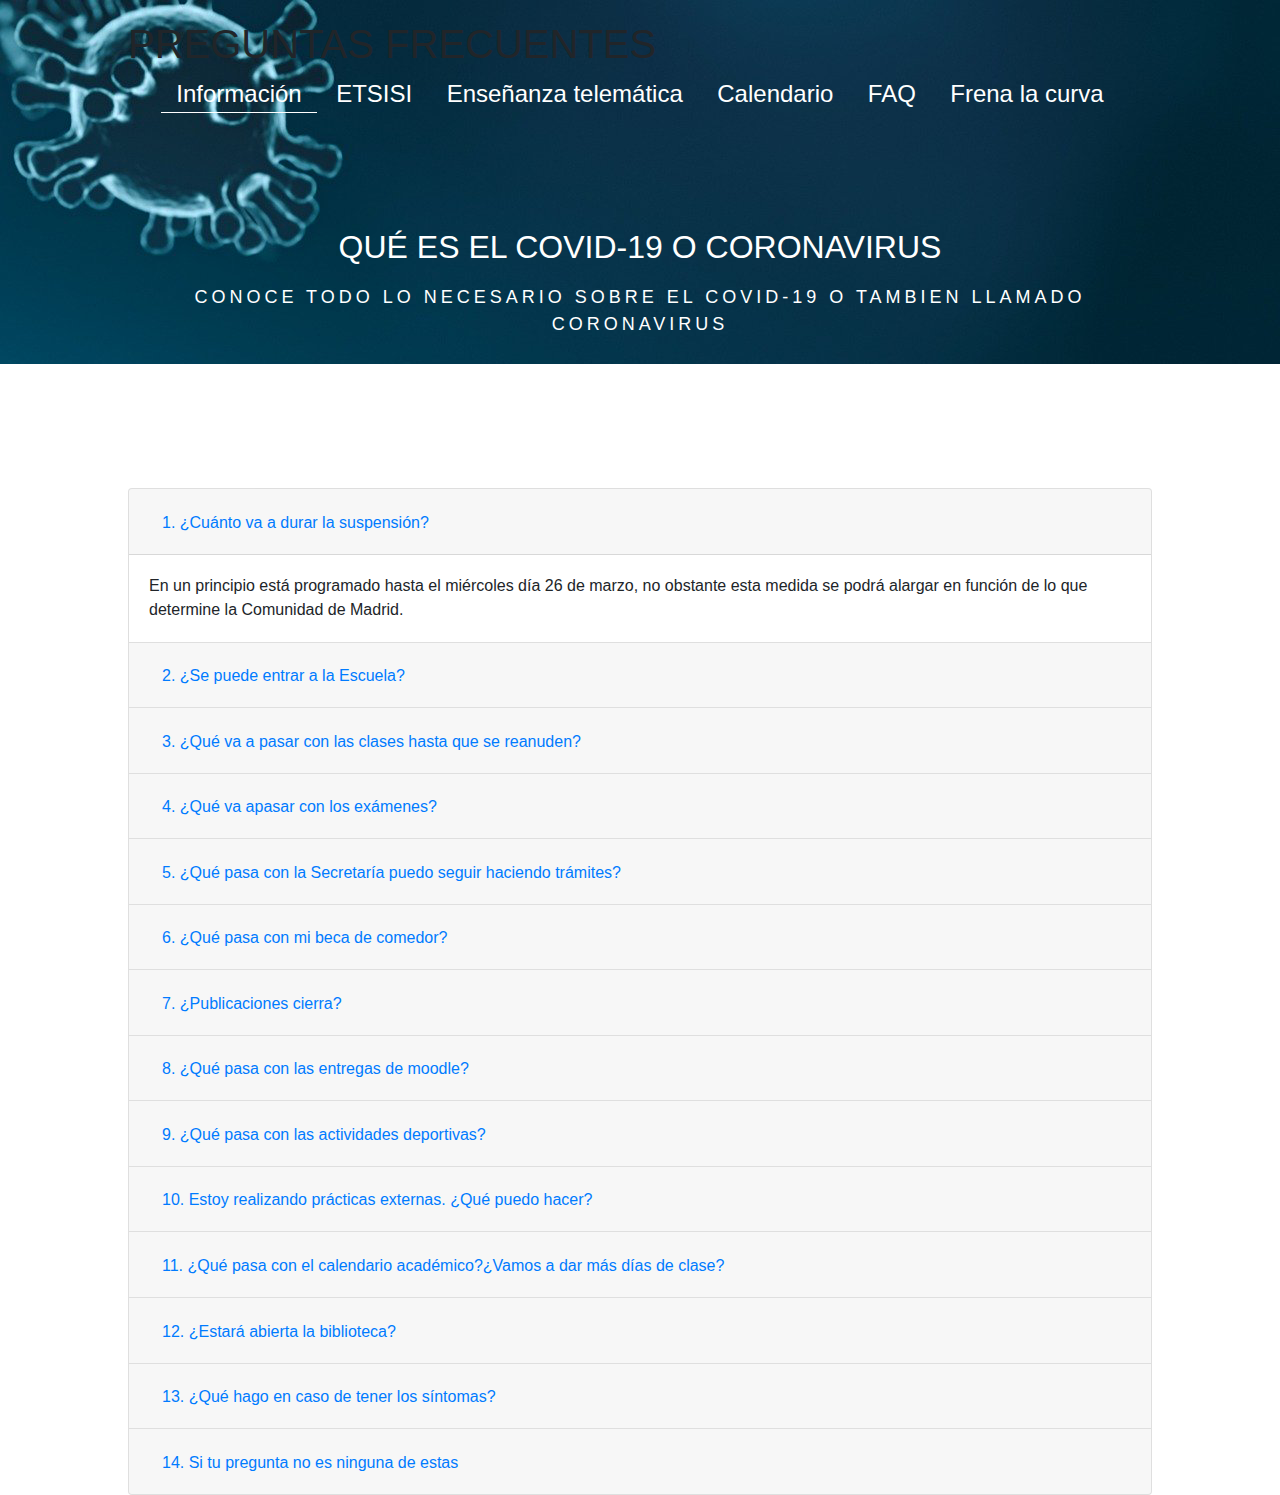
==== faq.html @ 9233c32c "CambiosColapsables" ====
<!DOCTYPE html>
<html>
    <head>
        <Title>COVID-19</Title>
        <link rel="stylesheet" href="https://stackpath.bootstrapcdn.com/bootstrap/4.4.1/css/bootstrap.min.css" integrity="sha384-Vkoo8x4CGsO3+Hhxv8T/Q5PaXtkKtu6ug5TOeNV6gBiFeWPGFN9MuhOf23Q9Ifjh" crossorigin="anonymous">
        <link rel="stylesheet" type="text/css" href="css/styles.css"/>
        <meta name="viewport" content="width=device-width, initial-scale = 1.0">
        <meta name="viewport" content="width=device-width, initial-scale=1, shrink-to-fit=no">
    </head>
    
    <body>
        <div id="contenedor">
            
         <div id="cabecera">
             <h1>PREGUNTAS FRECUENTES</h1> 
                <div id="menu">
                    <ul>
                        <li><a href="faq.html" id="activo">Información</a></li>
                        <li><a href="#">ETSISI</a></li>
                        <li><a href="#">Enseñanza telemática</a></li>
                        <li><a href="#">Calendario</a></li>
                        <li><a href="#">FAQ</a></li>
                        <li><a href="#">Frena la curva</a></li>
                    </ul>
                </div>
                <div id="mensaje">
                    <h2 id="que_es">Qué es el COVID-19 o coronavirus</h2>
                    <p>Conoce todo lo necesario sobre el COVID-19 o tambien llamado coronavirus</p>
                </div>
            </div>
            
            <div id = "cuerpo">
                
                <div class="accordion" id="accordionExample">
                  <div class="card">
                    <div class="card-header" id="headingOne">
                      <h2 class="mb-0">
                        <button class="btn btn-link" type="button" data-toggle="collapse" data-target="#collapseOne" aria-expanded="true" aria-controls="collapseOne">
                          1. ¿Cuánto va a durar la suspensión?
                        </button>
                      </h2>
                    </div>

                    <div id="collapseOne" class="collapse show" aria-labelledby="headingOne" data-parent="#accordionExample">
                      <div class="card-body">
                       En un principio está programado hasta el miércoles día 26 de marzo, no obstante esta medida se podrá alargar en función de lo que determine la Comunidad de Madrid.
                      </div>
                    </div>
                  </div>
                    
                  <div class="card">
                    <div class="card-header" id="headingTwo">
                      <h2 class="mb-0">
                        <button class="btn btn-link collapsed" type="button" data-toggle="collapse" data-target="#collapseTwo" aria-expanded="false" aria-controls="collapseTwo">
                          2. ¿Se puede entrar a la Escuela?
                        </button>
                      </h2>
                    </div>
                    <div id="collapseTwo" class="collapse" aria-labelledby="headingTwo" data-parent="#accordionExample">
                      <div class="card-body">
                        La Escuela está abierta, se pueden realizar trámites en Secretaría y en Publicaciones. Sin embargo, las asociaciones, la Delegación, la Biblioteca, las instalaciones deportivas y todas las aulas del CIC permanecerán cerradas.
                      </div>
                    </div>
                  </div>
                    
                  <div class="card">
                    <div class="card-header" id="headingThree">
                      <h2 class="mb-0">
                        <button class="btn btn-link collapsed" type="button" data-toggle="collapse" data-target="#collapseThree" aria-expanded="false" aria-controls="collapseThree">
                          3. ¿Qué va a pasar con las clases hasta que se reanuden?
                        </button>
                      </h2>
                    </div>
                    <div id="collapseThree" class="collapse" aria-labelledby="headingThree" data-parent="#accordionExample">
                      <div class="card-body">
                       Se dará docencia telemática, los profesores de todas las asignaturas están viendo el método más apropiado para continuar con el temario, en caso de que surja cualquier problema, contactad con la Delegación
                      </div>
                    </div>
                  </div>
               
                
                 <div class="card">
                    <div class="card-header" id="headingFour">
                      <h2 class="mb-0">
                        <button class="btn btn-link collapsed" type="button" data-toggle="collapse" data-target="#collapseFour" aria-expanded="false" aria-controls="collapseFour">
                          4. ¿Qué va  apasar con los exámenes?
                        </button>
                      </h2>
                    </div>
                    <div id="collapseFour" class="collapse" aria-labelledby="headingFour" data-parent="#accordionExample">
                      <div class="card-body">
                       La mayoría de profesores está poniendo los exámenes programados para estas fechas justo a la vuelta asique no relajarse.
                      </div>
                    </div>
                  </div>
                
                
                <div class="card">
                        <div class="card-header" id="headingFive">
                          <h2 class="mb-0">
                            <button class="btn btn-link collapsed" type="button" data-toggle="collapse" data-target="#collapseFive" aria-expanded="false" aria-controls="collapseFive">
                              5. ¿Qué pasa con la Secretaría puedo seguir haciendo trámites?
                            </button>
                          </h2>
                        </div>
                        <div id="collapseFive" class="collapse" aria-labelledby="headingFive" data-parent="#accordionExample">
                          <div class="card-body">
                              Secretaría sigue abierta y funcionando durante todas las mañanas así que si necesitas hacer algún trámite puedes pasarte y preguntar/realizar lo que necesites sin ningún problema.
                          </div>
                        </div>
                      </div>
                   
                <div class="card">
                        <div class="card-header" id="headingSix">
                          <h2 class="mb-0">
                            <button class="btn btn-link collapsed" type="button" data-toggle="collapse" data-target="#collapseSix" aria-expanded="false" aria-controls="collapseSix">
                              6. ¿Qué pasa con mi beca de comedor?
                            </button>
                          </h2>
                        </div>
                        <div id="collapseSix" class="collapse" aria-labelledby="headingSix" data-parent="#accordionExample">
                          <div class="card-body">
                             No te preocupes, estos días no cuentan para la beca de comedor ya que no se está realizando seguimiento debido a que la cafetería se encuentra cerrada
                          </div>
                        </div>
                      </div>
        
                     <div class="card">
                        <div class="card-header" id="headingSeven">
                          <h2 class="mb-0">
                            <button class="btn btn-link collapsed" type="button" data-toggle="collapse" data-target="#collapseSeven" aria-expanded="false" aria-controls="collapseSeven">
                              7. ¿Publicaciones cierra?
                            </button>
                          </h2>
                        </div>
                        <div id="collapseSeven" class="collapse" aria-labelledby="headingSeven" data-parent="#accordionExample">
                          <div class="card-body">
                              El servicio de Publicaciones estará disponible de 11:00 - 13:00 todos los días.
                          </div>
                        </div>
                      </div>
        
                    <div class="card">
                        <div class="card-header" id="headingEight">
                          <h2 class="mb-0">
                            <button class="btn btn-link collapsed" type="button" data-toggle="collapse" data-target="#collapseEight" aria-expanded="false" aria-controls="collapseEight">
                              8. ¿Qué pasa con las entregas de moodle?
                            </button>
                          </h2>
                        </div>
                        <div id="collapseEight" class="collapse" aria-labelledby="headingEight" data-parent="#accordionExample">
                          <div class="card-body">
                             En un principio las entregas de moodle seguirán igual que siempre salvo que se os envíe un correo de la asignatura diciendo lo contrario asique tener cuidado que no se os pase la fecha de entrega
                          </div>
                        </div>
                      </div>
        
                    
        
                    <div class="card">
                        <div class="card-header" id="headingNine">
                          <h2 class="mb-0">
                            <button class="btn btn-link collapsed" type="button" data-toggle="collapse" data-target="#collapseNine" aria-expanded="false" aria-controls="collapseNine">
                              9. ¿Qué pasa con las actividades deportivas?
                            </button>
                          </h2>
                        </div>
                        <div id="collapseNine" class="collapse" aria-labelledby="headingNine" data-parent="#accordionExample">
                          <div class="card-body">
                             Quedan canceladas cualquier tipo de actividad deportiva tanto en el campus como a nivel territorial, nacional o internacional.
                          </div>
                        </div>
                      </div>
        
                    <div class="card">
                        <div class="card-header" id="headingTen">
                          <h2 class="mb-0">
                            <button class="btn btn-link collapsed" type="button" data-toggle="collapse" data-target="#collapseTen" aria-expanded="false" aria-controls="collapseTen">
                              10. Estoy realizando prácticas externas. ¿Qué puedo hacer?
                            </button>
                          </h2>
                        </div>
                        <div id="collapseTen" class="collapse" aria-labelledby="headingTen" data-parent="#accordionExample">
                          <div class="card-body">
                             La única forma de poder seguir realizando prácticas externas es de manera telemática. La empresa deberá verificar ese trabajo realizado, para la obtención de los créditos correspondientes.
                          </div>
                        </div>
                      </div>
        
                    <div class="card">
                        <div class="card-header" id="headingEleventh">
                          <h2 class="mb-0">
                            <button class="btn btn-link collapsed" type="button" data-toggle="collapse" data-target="#collapseEleventh" aria-expanded="false" aria-controls="collapseEleventh">
                              11. ¿Qué pasa con el calendario académico?¿Vamos a dar más días de clase?
                            </button>
                          </h2>
                        </div>
                        <div id="collapseEleventh" class="collapse" aria-labelledby="headingEleventh" data-parent="#accordionExample">
                          <div class="card-body">
                             En un principio se mantiene igual ya que se están buscando alternativas para dar las clases, si no funciona la docencia telemática, se procederá a ampliar hasta 15 días.
                          </div>
                        </div>
                      </div>
        
                    <div class="card">
                        <div class="card-header" id="headingTwelve">
                          <h2 class="mb-0">
                            <button class="btn btn-link collapsed" type="button" data-toggle="collapse" data-target="#collapseTwelve" aria-expanded="false" aria-controls="collapseTwelve">
                              12. ¿Estará abierta la biblioteca?
                            </button>
                          </h2>
                        </div>
                        <div id="collapseTwelve" class="collapse" aria-labelledby="headingTwelve" data-parent="#accordionExample">
                          <div class="card-body">
                             No, la biblioteca se encuentra totalmente cerrada hasta nuevo piso.
                          </div>
                        </div>
                      </div>
        
                    <div class="card">
                        <div class="card-header" id="headingThirtheen">
                          <h2 class="mb-0">
                            <button class="btn btn-link collapsed" type="button" data-toggle="collapse" data-target="#collapseThirtheen" aria-expanded="false" aria-controls="collapseThirtheen">
                              13. ¿Qué hago en caso de tener los síntomas?
                            </button>
                          </h2>
                        </div>
                        <div id="collapseThirtheen" class="collapse" aria-labelledby="headingThirtheen" data-parent="#accordionExample">
                          <div class="card-body">
                            Lo primero es no alarmarse, la Comunidad de Madrid ha dejado un número de teléfono para atención de cualquier ciudadano, el teléfono es: 900 102 112
                          </div>
                        </div>
                      </div>
                    
                    <div class="card">
                        <div class="card-header" id="headingFourtheen">
                          <h2 class="mb-0">
                            <button class="btn btn-link collapsed" type="button" data-toggle="collapse" data-target="#collapseFourtheen" aria-expanded="false" aria-controls="collapseFourtheen">
                              14. Si tu pregunta no es ninguna de estas
                            </button>
                          </h2>
                        </div>
                        <div id="collapseFourtheen" class="collapse" aria-labelledby="headingFourtheen" data-parent="#accordionExample">
                          <div class="card-body">
                            Si tu pregunta no está resuelta, contacta directamente con nosotros enviándonos un correo a dalum.etsisi@gmail.com y te responderemos con la mayor brevedad posible.
                          </div>
                        </div>
                      </div>
                    </div>
                </div>
        </div>
          
            
        <script src="https://code.jquery.com/jquery-3.4.1.slim.min.js" integrity="sha384-J6qa4849blE2+poT4WnyKhv5vZF5SrPo0iEjwBvKU7imGFAV0wwj1yYfoRSJoZ+n" crossorigin="anonymous"></script>
        <script src="https://cdn.jsdelivr.net/npm/popper.js@1.16.0/dist/umd/popper.min.js" integrity="sha384-Q6E9RHvbIyZFJoft+2mJbHaEWldlvI9IOYy5n3zV9zzTtmI3UksdQRVvoxMfooAo" crossorigin="anonymous"></script>
        <script src="https://stackpath.bootstrapcdn.com/bootstrap/4.4.1/js/bootstrap.min.js" integrity="sha384-wfSDF2E50Y2D1uUdj0O3uMBJnjuUD4Ih7YwaYd1iqfktj0Uod8GCExl3Og8ifwB6" crossorigin="anonymous"></script>
            
    </body>
</html>
---- css/styles.css ----
* { margin: 0; padding: 0; box-sizing: border-box;}
body { background: url(../img/fondo_cabecera.jpg.png) no-repeat top center; font-family: arial, helvetica, sans-serif; }
#contenedor { width: 80%; margin: 0 auto;}
#cabecera { position: relative; padding-top: 20px; }
#logo img { padding: 1% 1%; width: 10%;}
#menu { width: 100%; text-align: center;}
#menu ul { list-style-type: none; }
#menu ul li { display: inline-block; }
#menu ul li a { color: white; text-decoration: none; padding: 5px 15px; font-size: 24px; }
#menu ul li a:hover, #menu ul li a#activo:hover { border-bottom: 2px solid #FFF }
#menu ul li a#activo { border-bottom: 1px solid #FFF}
#mensaje { clear: both; height: 360px; position: relative; text-align:center; color: #FFF; }
#mensaje { position: relative; font-size: 32px; text-transform: uppercase; font-weight: normal; top: 100px;}
#mensaje p { position: relative; font-size: 18px; letter-spacing: 4px; top: 10px; }
#principal, #footer { padding: 10px 0; }
#principal img { width: 50%; margin-left: 20px; align-content: center }
#principal h1 {color: #F60; background: url(../img/nube-naranja.png) no-repeat left center; padding-left: 30px; margin-bottom: 15px; }
#principal p { font-size: 12px; color: #555; letter-spacing: 1px; line-height: 2.2; }
#principal hr {border: none; border-top: 2px solid #CCC; margin-top: 50px; margin-bottom: 16px; }
#principal iframe {width: 100%; height: 250px; }
#footer {background: #CCC; text-align: center; position: relative;}
#footer p { color: #555; font-size: 12px;}
#footer img {position: absolute; right: 5px; top 50%; margin-top: -8px}
#redes { position: absolute; right: 0; top: 410px; width: 36px;}
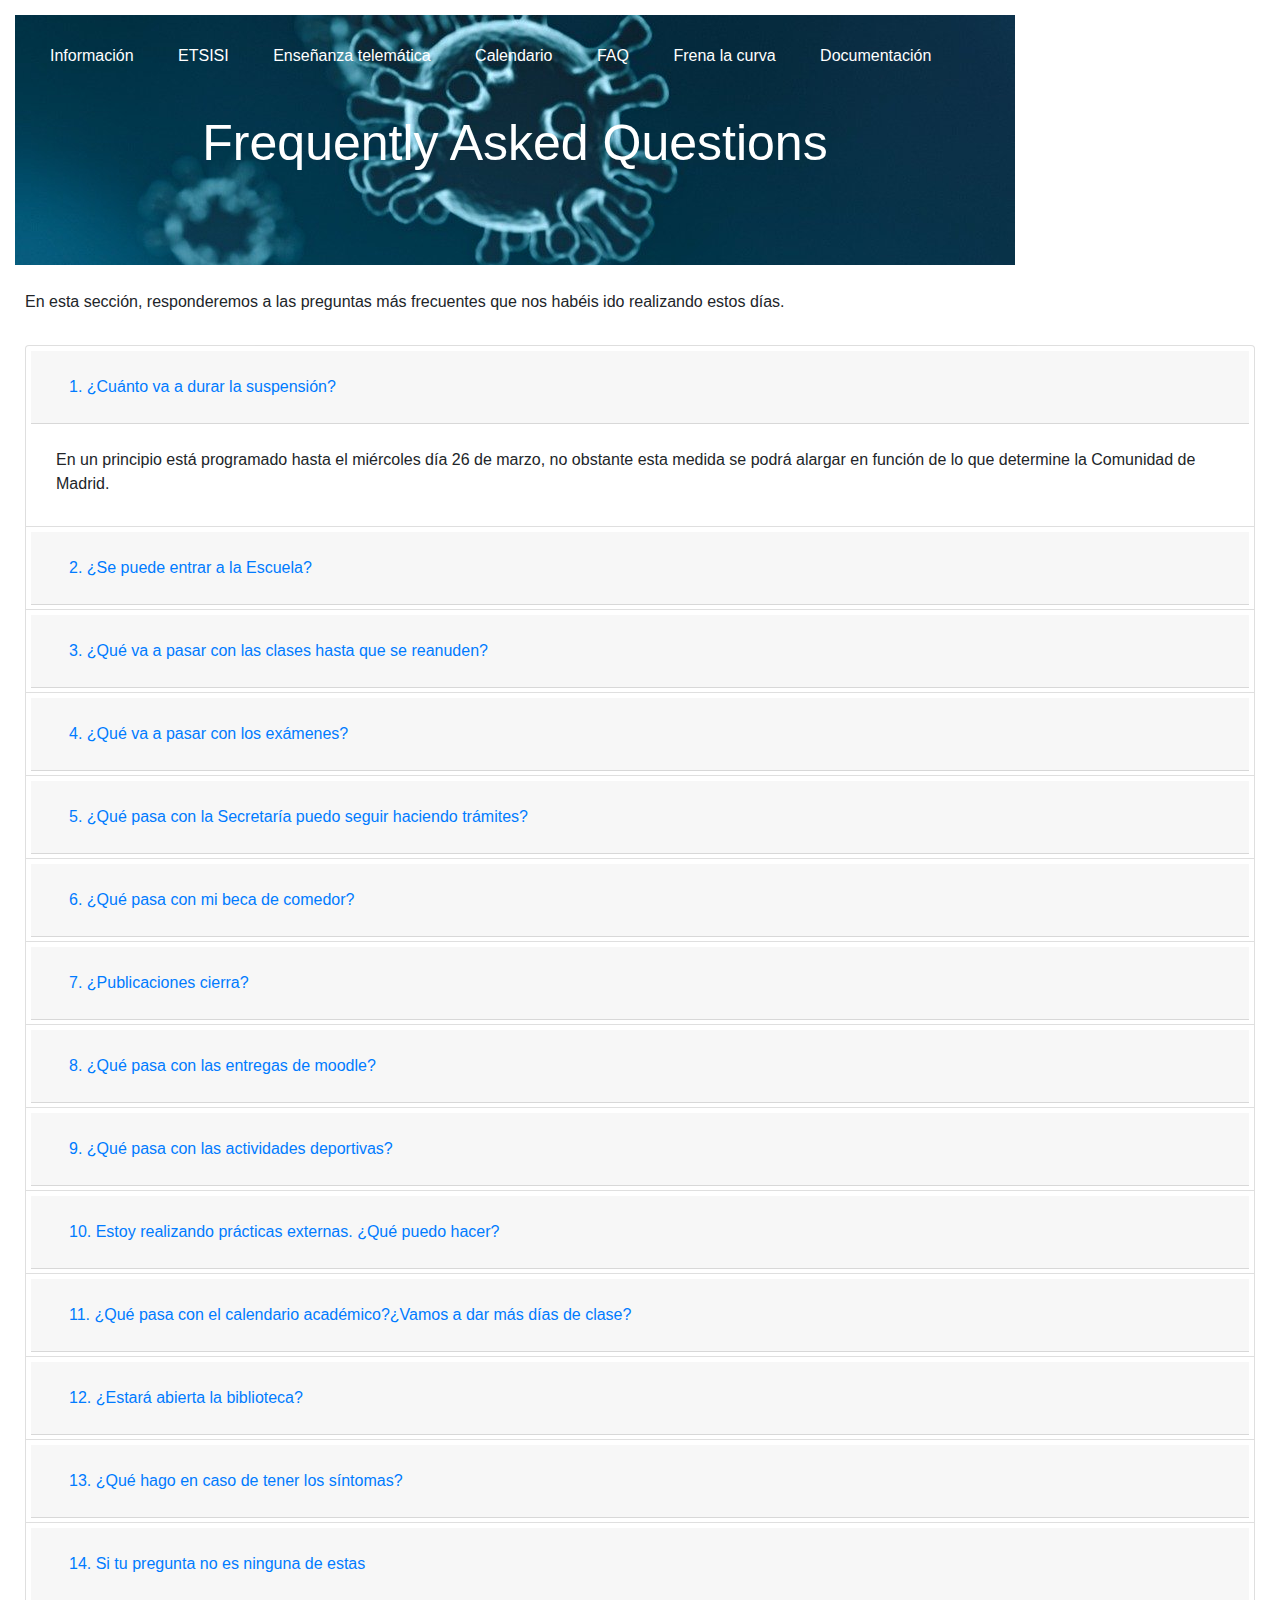
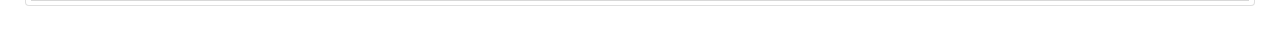
==== commit 9e917ca4: "FAQs-v1" ====
--- a/faq.html
+++ b/faq.html
@@ -12,23 +12,22 @@
         <div id="contenedor">
             
          <div id="cabecera">
-             <h1>PREGUNTAS FRECUENTES</h1> 
                 <div id="menu">
                     <ul>
-                        <li><a href="faq.html" id="activo">Información</a></li>
-                        <li><a href="#">ETSISI</a></li>
-                        <li><a href="#">Enseñanza telemática</a></li>
-                        <li><a href="#">Calendario</a></li>
-                        <li><a href="#">FAQ</a></li>
-                        <li><a href="#">Frena la curva</a></li>
+                        <a href="faq.html" id="activo">Información</a>
+                        <a href="#">ETSISI</a>
+                        <a href="#">Enseñanza telemática</a>
+                        <a href="#">Calendario</a>
+                        <a href="#">FAQ</a>
+                        <a href="#">Frena la curva</a>
+                        <a href="#">Documentación</a>
                     </ul>
                 </div>
-                <div id="mensaje">
-                    <h2 id="que_es">Qué es el COVID-19 o coronavirus</h2>
-                    <p>Conoce todo lo necesario sobre el COVID-19 o tambien llamado coronavirus</p>
+             <h1>Frequently Asked Questions</h1> 
+            </div>
+              <div id="mensaje">
+                    <p>En esta sección, responderemos a las preguntas más frecuentes que nos habéis ido realizando estos días.</p>
                 </div>
-            </div>
-            
             <div id = "cuerpo">
                 
                 <div class="accordion" id="accordionExample">
@@ -73,7 +72,7 @@
                     </div>
                     <div id="collapseThree" class="collapse" aria-labelledby="headingThree" data-parent="#accordionExample">
                       <div class="card-body">
-                       Se dará docencia telemática, los profesores de todas las asignaturas están viendo el método más apropiado para continuar con el temario, en caso de que surja cualquier problema, contactad con la Delegación
+                       Se dará docencia telemática, los profesores de todas las asignaturas están viendo el método más apropiado para continuar con el temario, en caso de que surja cualquier problema, contactad con la Delegación.
                       </div>
                     </div>
                   </div>
@@ -83,13 +82,13 @@
                     <div class="card-header" id="headingFour">
                       <h2 class="mb-0">
                         <button class="btn btn-link collapsed" type="button" data-toggle="collapse" data-target="#collapseFour" aria-expanded="false" aria-controls="collapseFour">
-                          4. ¿Qué va  apasar con los exámenes?
+                          4. ¿Qué va a pasar con los exámenes?
                         </button>
                       </h2>
                     </div>
                     <div id="collapseFour" class="collapse" aria-labelledby="headingFour" data-parent="#accordionExample">
                       <div class="card-body">
-                       La mayoría de profesores está poniendo los exámenes programados para estas fechas justo a la vuelta asique no relajarse.
+                          Durante este periodo, no se realizarán exámenes presenciales. En principio se están moviendo los exámenes para cuando finalicen las medidas, sin embargo si se alarga el proceso, se estudiarán otras opciones.
                       </div>
                     </div>
                   </div>
@@ -150,7 +149,7 @@
                         </div>
                         <div id="collapseEight" class="collapse" aria-labelledby="headingEight" data-parent="#accordionExample">
                           <div class="card-body">
-                             En un principio las entregas de moodle seguirán igual que siempre salvo que se os envíe un correo de la asignatura diciendo lo contrario asique tener cuidado que no se os pase la fecha de entrega
+                                    Las entregas de moodle seguirán siendo parte de las actividades evaluables de la asignatura, no se han producido cambios con ellas.
                           </div>
                         </div>
                       </div>
@@ -167,7 +166,7 @@
                         </div>
                         <div id="collapseNine" class="collapse" aria-labelledby="headingNine" data-parent="#accordionExample">
                           <div class="card-body">
-                             Quedan canceladas cualquier tipo de actividad deportiva tanto en el campus como a nivel territorial, nacional o internacional.
+                             Cualquier tipo de actividad deportiva tanto en el campus como a nivel territorial, nacional o internacional han sido suspendidas.
                           </div>
                         </div>
                       </div>
@@ -182,7 +181,7 @@
                         </div>
                         <div id="collapseTen" class="collapse" aria-labelledby="headingTen" data-parent="#accordionExample">
                           <div class="card-body">
-                             La única forma de poder seguir realizando prácticas externas es de manera telemática. La empresa deberá verificar ese trabajo realizado, para la obtención de los créditos correspondientes.
+                             La única forma de poder seguir realizando prácticas externas es de manera telemática. La empresa deberá garantizar la integridad del estudiante y la correcta realización de las prácticas. 
                           </div>
                         </div>
                       </div>
@@ -197,7 +196,7 @@
                         </div>
                         <div id="collapseEleventh" class="collapse" aria-labelledby="headingEleventh" data-parent="#accordionExample">
                           <div class="card-body">
-                             En un principio se mantiene igual ya que se están buscando alternativas para dar las clases, si no funciona la docencia telemática, se procederá a ampliar hasta 15 días.
+                             En un principio se mantiene igual, si no funciona la docencia telemática, se procederá a ampliar hasta 15 días.
                           </div>
                         </div>
                       </div>
--- a/css/styles.css
+++ b/css/styles.css
@@ -1,24 +1,48 @@
-* { margin: 0; padding: 0; box-sizing: border-box;}
-body { background: url(../img/fondo_cabecera.jpg.png) no-repeat top center; font-family: arial, helvetica, sans-serif; }
-#contenedor { width: 80%; margin: 0 auto;}
-#cabecera { position: relative; padding-top: 20px; }
-#logo img { padding: 1% 1%; width: 10%;}
-#menu { width: 100%; text-align: center;}
-#menu ul { list-style-type: none; }
-#menu ul li { display: inline-block; }
-#menu ul li a { color: white; text-decoration: none; padding: 5px 15px; font-size: 24px; }
-#menu ul li a:hover, #menu ul li a#activo:hover { border-bottom: 2px solid #FFF }
-#menu ul li a#activo { border-bottom: 1px solid #FFF}
-#mensaje { clear: both; height: 360px; position: relative; text-align:center; color: #FFF; }
-#mensaje { position: relative; font-size: 32px; text-transform: uppercase; font-weight: normal; top: 100px;}
-#mensaje p { position: relative; font-size: 18px; letter-spacing: 4px; top: 10px; }
-#principal, #footer { padding: 10px 0; }
-#principal img { width: 50%; margin-left: 20px; align-content: center }
-#principal h1 {color: #F60; background: url(../img/nube-naranja.png) no-repeat left center; padding-left: 30px; margin-bottom: 15px; }
-#principal p { font-size: 12px; color: #555; letter-spacing: 1px; line-height: 2.2; }
-#principal hr {border: none; border-top: 2px solid #CCC; margin-top: 50px; margin-bottom: 16px; }
-#principal iframe {width: 100%; height: 250px; }
-#footer {background: #CCC; text-align: center; position: relative;}
-#footer p { color: #555; font-size: 12px;}
-#footer img {position: absolute; right: 5px; top 50%; margin-top: -8px}
-#redes { position: absolute; right: 0; top: 410px; width: 36px;}+*{
+    padding: 5px;
+}
+
+a:link, a:visited, a:hover, a:active {
+;
+  color: white;
+  padding: 14px 20px;
+  text-align: left;
+  display: inline-block;
+}
+
+#cabecera {
+   
+    color: white;
+    
+    background: url(../img/virus-4835301_1920.jpg);
+    height: 250px;
+    width: 1000px;
+    font-size: px;
+}
+
+#mensaje{
+    padding-top: 20px;
+    padding-bottom: 0px;
+}
+
+h1 {
+    font-size: 50px;
+    text-align: center;
+   
+
+}
+
+h2 {
+    font-size: 18px;
+}
+
+p {
+    font-size: 16px;  
+}
+body {
+   
+    font-family: Arial, Helvetica, sans-serif;
+}
+
+
+
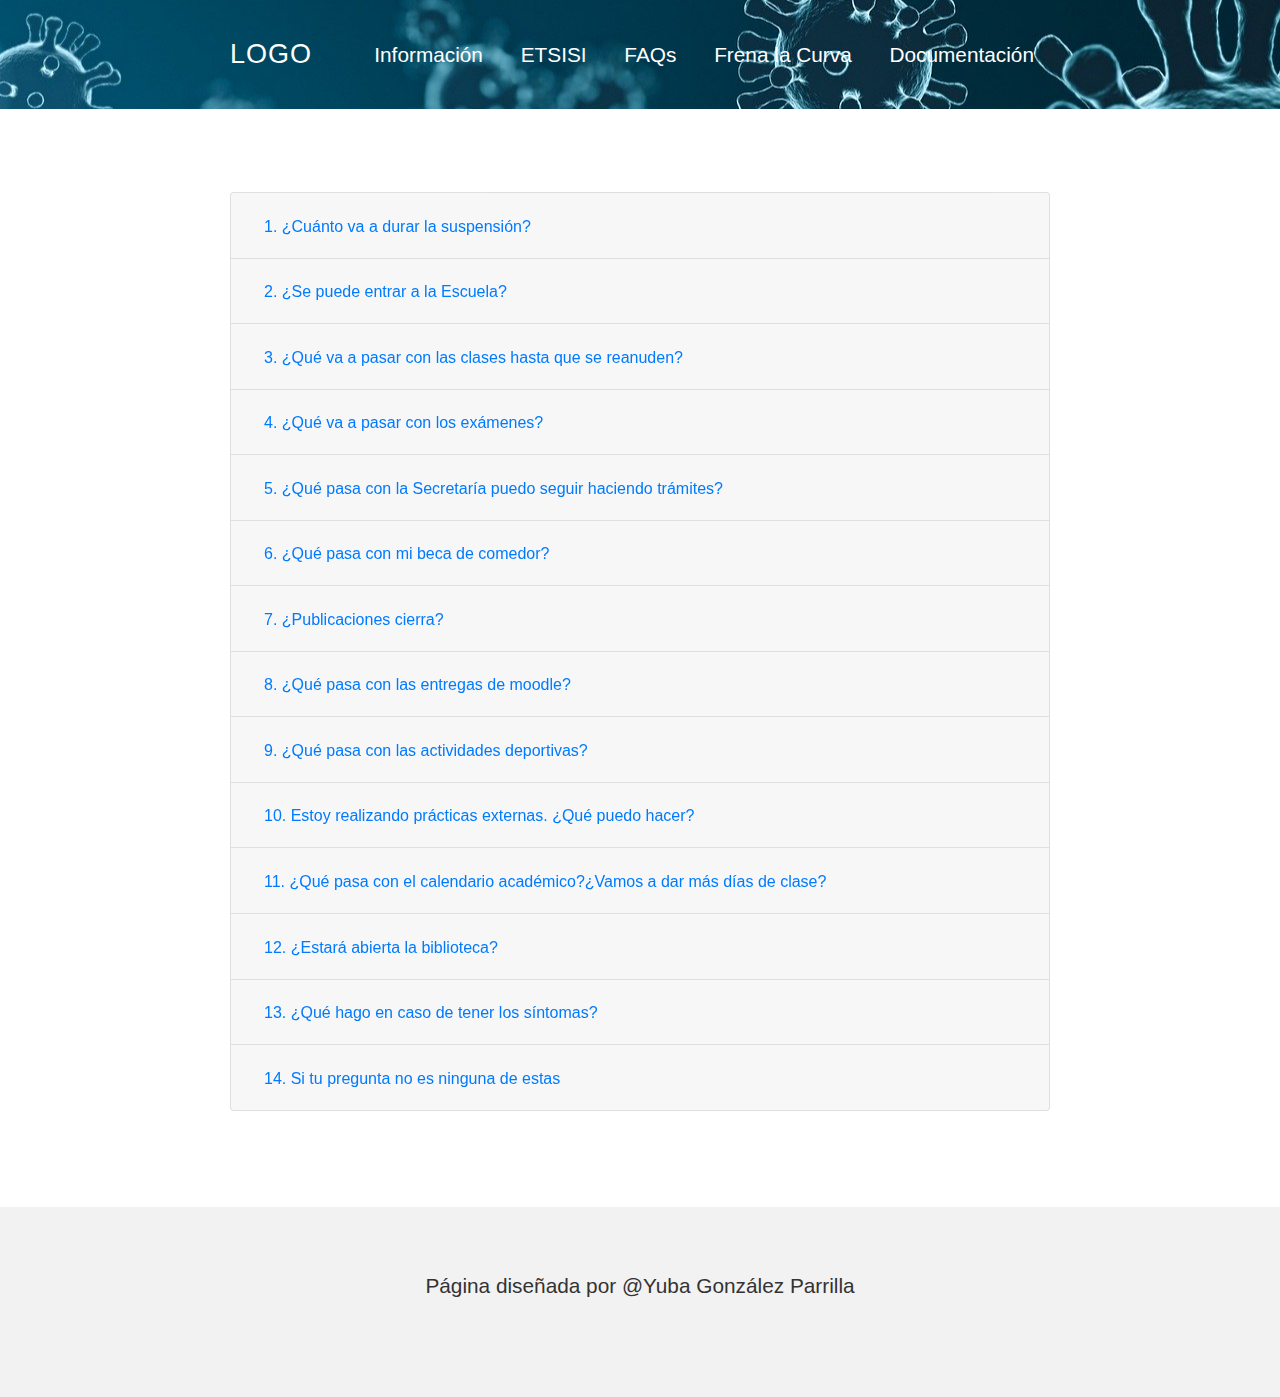
==== commit 7860e146: "PaginaResponsive" ====
--- a/faq.html
+++ b/faq.html
@@ -1,36 +1,33 @@
 <!DOCTYPE html>
-<html>
+<html lang="es">
     <head>
         <Title>COVID-19</Title>
+        <meta charset="UTF-8">
+        <meta name="viewport" content="width=device-width, initial-scale = 1">
         <link rel="stylesheet" href="https://stackpath.bootstrapcdn.com/bootstrap/4.4.1/css/bootstrap.min.css" integrity="sha384-Vkoo8x4CGsO3+Hhxv8T/Q5PaXtkKtu6ug5TOeNV6gBiFeWPGFN9MuhOf23Q9Ifjh" crossorigin="anonymous">
-        <link rel="stylesheet" type="text/css" href="css/styles.css"/>
-        <meta name="viewport" content="width=device-width, initial-scale = 1.0">
-        <meta name="viewport" content="width=device-width, initial-scale=1, shrink-to-fit=no">
+        <link rel="stylesheet" type="text/css" href="css/styles2.css"/>
+        
     </head>
     
     <body>
-        <div id="contenedor">
-            
-         <div id="cabecera">
-                <div id="menu">
+        <header class="header">
+            <div class="container logo-nav-container">
+                <a class="logo" href="#">LOGO</a>  
+                <nav class="navigation">
                     <ul>
-                        <a href="faq.html" id="activo">Información</a>
-                        <a href="#">ETSISI</a>
-                        <a href="#">Enseñanza telemática</a>
-                        <a href="#">Calendario</a>
-                        <a href="#">FAQ</a>
-                        <a href="#">Frena la curva</a>
-                        <a href="#">Documentación</a>
-                    </ul>
-                </div>
-             <h1>Frequently Asked Questions</h1> 
+                        <li><a href="faq.html">Información</a></li>
+                        <li><a href="#">ETSISI</a></li>
+                        <li><a href="#">FAQs</a></li>
+                        <li><a href="#">Frena la Curva</a></li>
+                        <li><a href="#">Documentación</a></li>
+                    </ul>  
+                </nav>
             </div>
-              <div id="mensaje">
-                    <p>En esta sección, responderemos a las preguntas más frecuentes que nos habéis ido realizando estos días.</p>
-                </div>
-            <div id = "cuerpo">
-                
-                <div class="accordion" id="accordionExample">
+        </header>
+        
+        <main class = "main">
+            <div class="container">
+                 <div class="accordion" id="accordionExample">
                   <div class="card">
                     <div class="card-header" id="headingOne">
                       <h2 class="mb-0">
@@ -40,7 +37,7 @@
                       </h2>
                     </div>
 
-                    <div id="collapseOne" class="collapse show" aria-labelledby="headingOne" data-parent="#accordionExample">
+                    <div id="collapseOne" class="collapse" aria-labelledby="headingOne" data-parent="#accordionExample">
                       <div class="card-body">
                        En un principio está programado hasta el miércoles día 26 de marzo, no obstante esta medida se podrá alargar en función de lo que determine la Comunidad de Madrid.
                       </div>
@@ -246,13 +243,18 @@
                         </div>
                       </div>
                     </div>
-                </div>
-        </div>
-          
-            
+                </div>        
+        </main>
+        
+        <footer class="footer">
+            <div class= "container">
+                <p>Página diseñada por @Yuba González Parrilla</p>
+            </div>
+        </footer>
+        
+                 
         <script src="https://code.jquery.com/jquery-3.4.1.slim.min.js" integrity="sha384-J6qa4849blE2+poT4WnyKhv5vZF5SrPo0iEjwBvKU7imGFAV0wwj1yYfoRSJoZ+n" crossorigin="anonymous"></script>
         <script src="https://cdn.jsdelivr.net/npm/popper.js@1.16.0/dist/umd/popper.min.js" integrity="sha384-Q6E9RHvbIyZFJoft+2mJbHaEWldlvI9IOYy5n3zV9zzTtmI3UksdQRVvoxMfooAo" crossorigin="anonymous"></script>
         <script src="https://stackpath.bootstrapcdn.com/bootstrap/4.4.1/js/bootstrap.min.js" integrity="sha384-wfSDF2E50Y2D1uUdj0O3uMBJnjuUD4Ih7YwaYd1iqfktj0Uod8GCExl3Og8ifwB6" crossorigin="anonymous"></script>
-            
     </body>
 </html>--- a/css/styles2.css
+++ b/css/styles2.css
@@ -0,0 +1,120 @@
+body{
+    font-family: Arial, helvetica, sans-serif;
+    color: #333;
+    font-size: 1.3rem;
+    line-height: 1.4em; /*MIrar el font-size y la line-height*/
+    margin: 0;
+   
+}
+
+h1{
+    font-size: 2rem;
+    line-height: 1.3em;
+}
+
+p{
+    margin-bottom: 1.6em;
+}
+
+.container{
+    width: 85%;
+    max-width: 850px;
+}
+
+.header{
+    background-image: url("../img/virus-4835301_1920.jpg");
+    background-position: center;
+    color:white;
+    padding: 2rem 0; /*Primer número los de arriba y abajo, segundo número los de la derecha e izquierda.*/
+    position: fixed;
+    left: 0;
+    top: 0;
+    right:0;
+}
+
+.header a{
+    color:white;
+    text-decoration: none; /*Qu no tengan el subrayado cunado pulsas*/
+}
+
+.logo-nav-container{
+    display: flex;
+    justify-content: space-between;
+    align-items: center;
+    flex-wrap: wrap; /*Si un elemento tiene más ancho  que lo pase abajo y no le fuerce a estar al lado.*/
+}
+
+.logo {
+    letter-spacing: 1px;
+    font-size: 1.3em;
+    
+}
+
+
+.navigation ul{
+    margin:0;
+    padding:0;
+    list-style:none; /*Ni elementos de lista ni padding dentro de los propios contenidos*/
+}
+
+    .navigation ul li{
+        display: inline-block;
+    }
+
+        .navigation ul li a{
+            display:block;
+            padding: 0.5rem 1rem;
+            transition: all 0.4s linear; /*Por lo que visualizo es lo que haces que tarde*/
+            
+        }
+
+            .navigation ul li a:hover{
+                background: #da2427;
+            }
+
+main{
+    padding-top:12rem;
+}
+
+.card{
+    
+}
+.footer{
+    background: #f2f2f2;
+    padding: 4rem;
+    text-align: center;
+    margin-top: 6rem;
+}
+
+/*@media only screen and (max-width: 767px)    /*Aplicas estos estilos cuando el máximo de la pantalla sea lo puesto (IPAD)
+
+.menu-icon{
+        display:block;
+        cursor: pointer;
+        padding: 0.5rem 1rem;
+}
+    
+.navigation {
+        width: 100%;
+}
+
+.navigation ul{
+    display:none;
+    }
+
+    .navigation ul li { 
+        display: block;
+        margin: 1rem;
+    }
+
+        .navigation ul li a{
+            display:block;
+            padding: 0.5rem 0;
+            transition: all 0.4s linear; Por lo que visualizo es lo que haces que tarde
+            
+        }
+
+            .navigation ul li a:hover{
+                background: #da2427;
+            }
+*/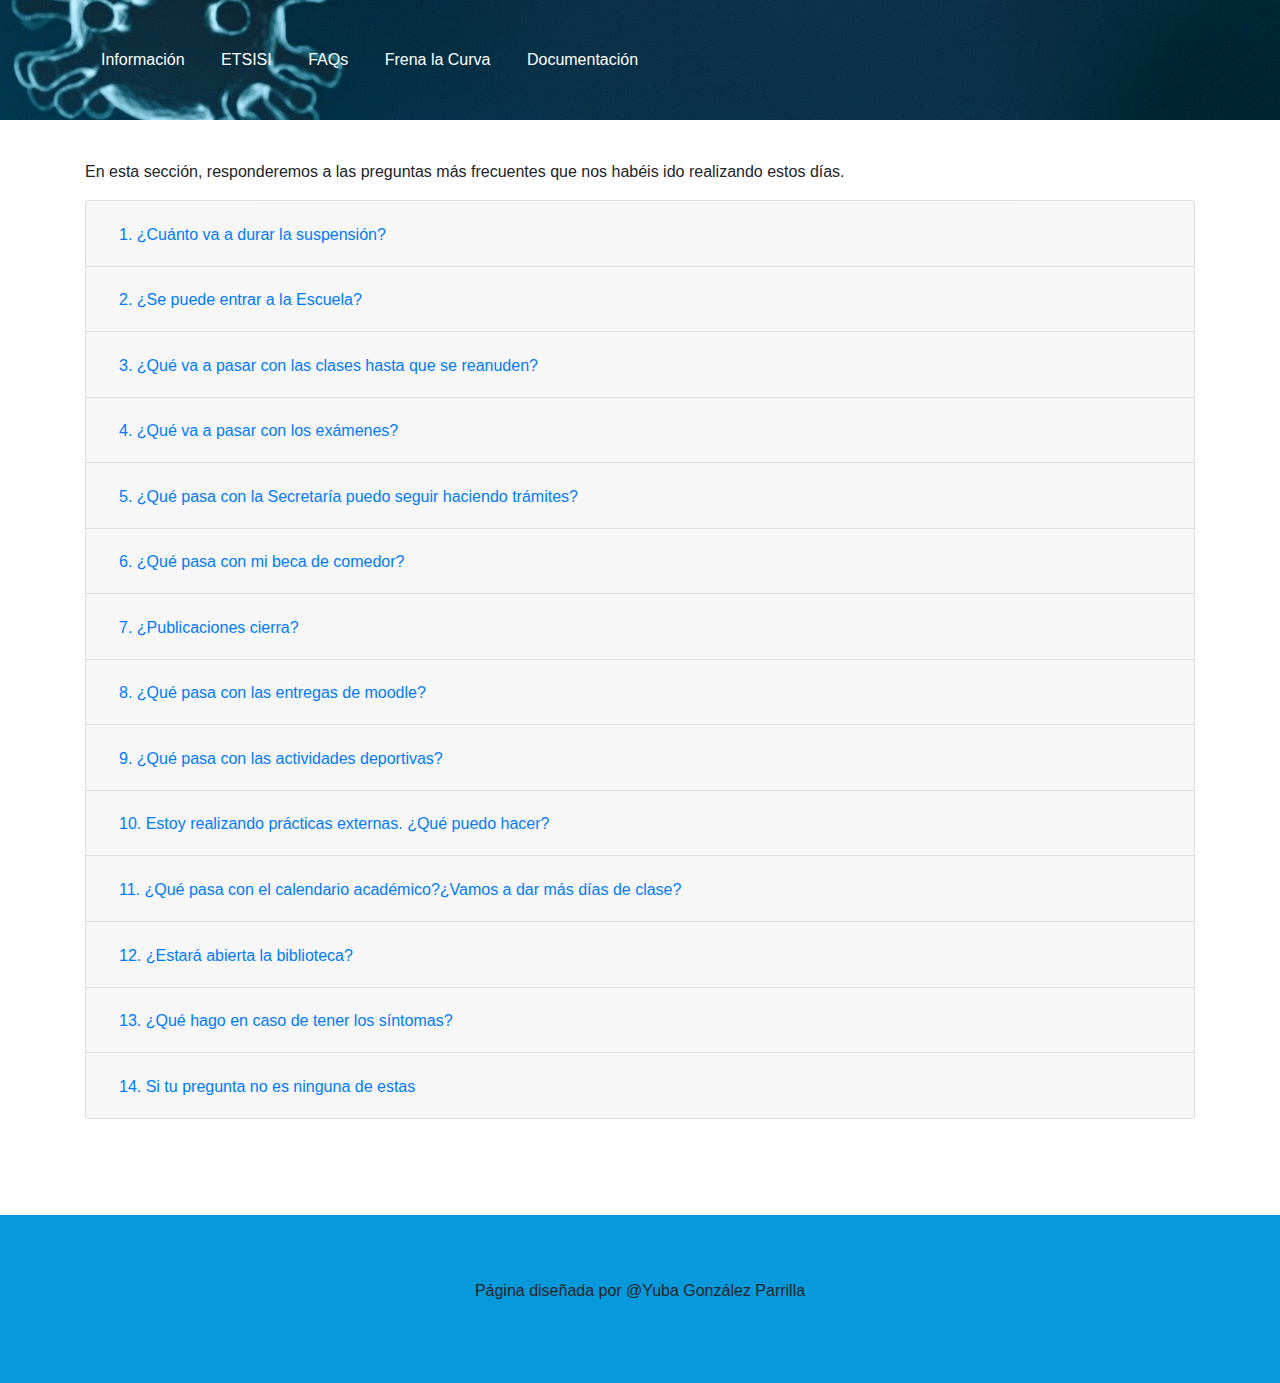
==== commit 25769904: "PaginaV2" ====
--- a/faq.html
+++ b/faq.html
@@ -6,13 +6,13 @@
         <meta name="viewport" content="width=device-width, initial-scale = 1">
         <link rel="stylesheet" href="https://stackpath.bootstrapcdn.com/bootstrap/4.4.1/css/bootstrap.min.css" integrity="sha384-Vkoo8x4CGsO3+Hhxv8T/Q5PaXtkKtu6ug5TOeNV6gBiFeWPGFN9MuhOf23Q9Ifjh" crossorigin="anonymous">
         <link rel="stylesheet" type="text/css" href="css/styles2.css"/>
+        <link rel="stylesheet" href="https://stackpath.bootstrapcdn.com/bootstrap/4.4.1/css/bootstrap.min.css" integrity="sha384-Vkoo8x4CGsO3+Hhxv8T/Q5PaXtkKtu6ug5TOeNV6gBiFeWPGFN9MuhOf23Q9Ifjh" crossorigin="anonymous">
         
     </head>
     
     <body>
         <header class="header">
-            <div class="container logo-nav-container">
-                <a class="logo" href="#">LOGO</a>  
+            <div class="container logo-nav-container"> 
                 <nav class="navigation">
                     <ul>
                         <li><a href="faq.html">Información</a></li>
@@ -27,6 +27,10 @@
         
         <main class = "main">
             <div class="container">
+                <div id="mensaje"> 
+                    <p>En esta sección, responderemos a las preguntas más frecuentes que nos habéis ido realizando estos días.</p>
+                </div>
+                
                  <div class="accordion" id="accordionExample">
                   <div class="card">
                     <div class="card-header" id="headingOne">
--- a/css/styles2.css
+++ b/css/styles2.css
@@ -24,17 +24,21 @@
 .header{
     background-image: url("../img/virus-4835301_1920.jpg");
     background-position: center;
+    background-attachment: fixed;
     color:white;
-    padding: 2rem 0; /*Primer número los de arriba y abajo, segundo número los de la derecha e izquierda.*/
+    padding: 2.5rem 0; /*Primer número los de arriba y abajo, segundo número los de la derecha e izquierda.*/
     position: fixed;
     left: 0;
     top: 0;
-    right:0;
+    width: 100%;
+    text-align: center;
+    z-index: 3; /*Establece que el orden de prioridad es mayor que las cajas del bootstraap.*/
 }
 
 .header a{
     color:white;
     text-decoration: none; /*Qu no tengan el subrayado cunado pulsas*/
+
 }
 
 .logo-nav-container{
@@ -42,12 +46,6 @@
     justify-content: space-between;
     align-items: center;
     flex-wrap: wrap; /*Si un elemento tiene más ancho  que lo pase abajo y no le fuerce a estar al lado.*/
-}
-
-.logo {
-    letter-spacing: 1px;
-    font-size: 1.3em;
-    
 }
 
 
@@ -69,18 +67,16 @@
         }
 
             .navigation ul li a:hover{
-                background: #da2427;
+                background: #005a8e	;
             }
 
 main{
-    padding-top:12rem;
+    padding-top:10rem;
+    background-position: center;
 }
 
-.card{
-    
-}
 .footer{
-    background: #f2f2f2;
+    background: #0699db;
     padding: 4rem;
     text-align: center;
     margin-top: 6rem;
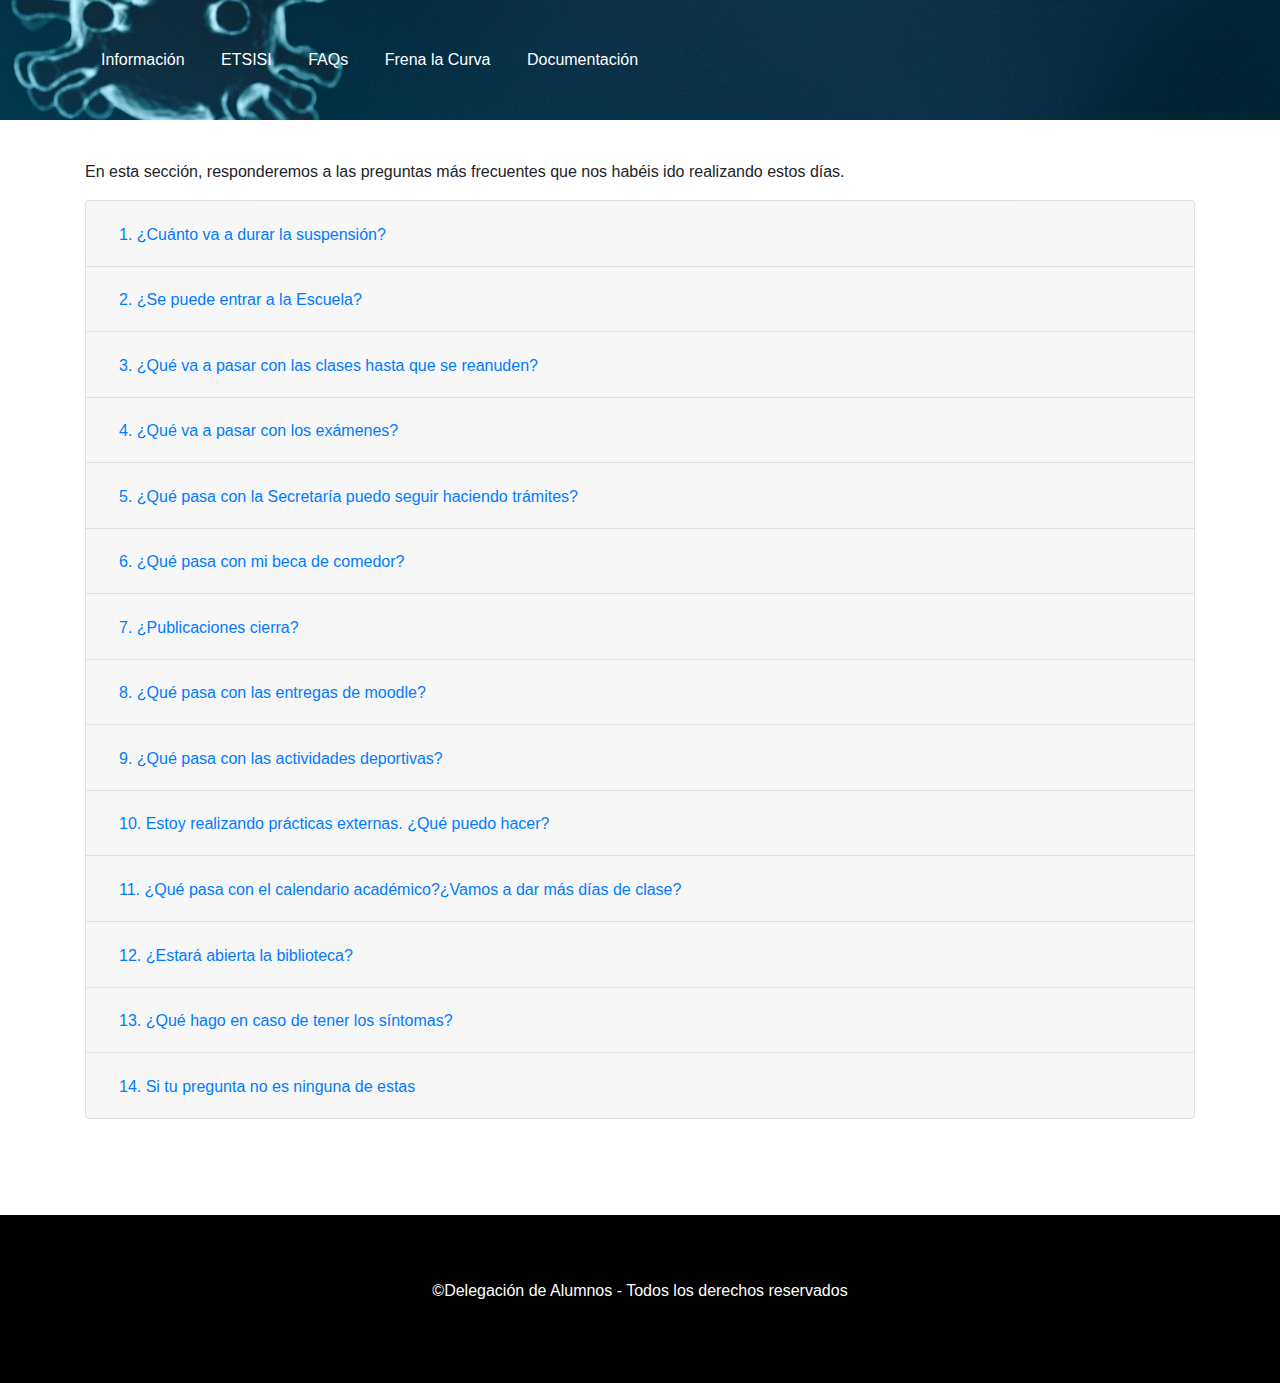
==== commit bc5c3ca7: "Archivos Renombrados" ====
--- a/faq.html
+++ b/faq.html
@@ -2,10 +2,12 @@
 <html lang="es">
     <head>
         <Title>COVID-19</Title>
+        
         <meta charset="UTF-8">
         <meta name="viewport" content="width=device-width, initial-scale = 1">
+        
+        <link rel="stylesheet" type="text/css" href="faq_css/faq_styles.css"/>
         <link rel="stylesheet" href="https://stackpath.bootstrapcdn.com/bootstrap/4.4.1/css/bootstrap.min.css" integrity="sha384-Vkoo8x4CGsO3+Hhxv8T/Q5PaXtkKtu6ug5TOeNV6gBiFeWPGFN9MuhOf23Q9Ifjh" crossorigin="anonymous">
-        <link rel="stylesheet" type="text/css" href="css/styles2.css"/>
         <link rel="stylesheet" href="https://stackpath.bootstrapcdn.com/bootstrap/4.4.1/css/bootstrap.min.css" integrity="sha384-Vkoo8x4CGsO3+Hhxv8T/Q5PaXtkKtu6ug5TOeNV6gBiFeWPGFN9MuhOf23Q9Ifjh" crossorigin="anonymous">
         
     </head>
@@ -31,8 +33,9 @@
                     <p>En esta sección, responderemos a las preguntas más frecuentes que nos habéis ido realizando estos días.</p>
                 </div>
                 
-                 <div class="accordion" id="accordionExample">
-                  <div class="card">
+                <div class="accordion" id="accordionExample">
+                  
+                    <div class="card">
                     <div class="card-header" id="headingOne">
                       <h2 class="mb-0">
                         <button class="btn btn-link" type="button" data-toggle="collapse" data-target="#collapseOne" aria-expanded="true" aria-controls="collapseOne">
@@ -48,7 +51,7 @@
                     </div>
                   </div>
                     
-                  <div class="card">
+                    <div class="card">
                     <div class="card-header" id="headingTwo">
                       <h2 class="mb-0">
                         <button class="btn btn-link collapsed" type="button" data-toggle="collapse" data-target="#collapseTwo" aria-expanded="false" aria-controls="collapseTwo">
@@ -63,7 +66,7 @@
                     </div>
                   </div>
                     
-                  <div class="card">
+                    <div class="card">
                     <div class="card-header" id="headingThree">
                       <h2 class="mb-0">
                         <button class="btn btn-link collapsed" type="button" data-toggle="collapse" data-target="#collapseThree" aria-expanded="false" aria-controls="collapseThree">
@@ -78,8 +81,7 @@
                     </div>
                   </div>
                
-                
-                 <div class="card">
+                    <div class="card">
                     <div class="card-header" id="headingFour">
                       <h2 class="mb-0">
                         <button class="btn btn-link collapsed" type="button" data-toggle="collapse" data-target="#collapseFour" aria-expanded="false" aria-controls="collapseFour">
@@ -94,8 +96,7 @@
                     </div>
                   </div>
                 
-                
-                <div class="card">
+                    <div class="card">
                         <div class="card-header" id="headingFive">
                           <h2 class="mb-0">
                             <button class="btn btn-link collapsed" type="button" data-toggle="collapse" data-target="#collapseFive" aria-expanded="false" aria-controls="collapseFive">
@@ -110,7 +111,7 @@
                         </div>
                       </div>
                    
-                <div class="card">
+                    <div class="card">
                         <div class="card-header" id="headingSix">
                           <h2 class="mb-0">
                             <button class="btn btn-link collapsed" type="button" data-toggle="collapse" data-target="#collapseSix" aria-expanded="false" aria-controls="collapseSix">
@@ -125,7 +126,7 @@
                         </div>
                       </div>
         
-                     <div class="card">
+                    <div class="card">
                         <div class="card-header" id="headingSeven">
                           <h2 class="mb-0">
                             <button class="btn btn-link collapsed" type="button" data-toggle="collapse" data-target="#collapseSeven" aria-expanded="false" aria-controls="collapseSeven">
@@ -155,8 +156,6 @@
                         </div>
                       </div>
         
-                    
-        
                     <div class="card">
                         <div class="card-header" id="headingNine">
                           <h2 class="mb-0">
@@ -246,19 +245,22 @@
                           </div>
                         </div>
                       </div>
-                    </div>
-                </div>        
+                    
+                </div>
+            </div>        
         </main>
         
         <footer class="footer">
             <div class= "container">
-                <p>Página diseñada por @Yuba González Parrilla</p>
+                <p>&copy;Delegación de Alumnos - Todos los derechos reservados</p>
             </div>
         </footer>
         
-                 
-        <script src="https://code.jquery.com/jquery-3.4.1.slim.min.js" integrity="sha384-J6qa4849blE2+poT4WnyKhv5vZF5SrPo0iEjwBvKU7imGFAV0wwj1yYfoRSJoZ+n" crossorigin="anonymous"></script>
-        <script src="https://cdn.jsdelivr.net/npm/popper.js@1.16.0/dist/umd/popper.min.js" integrity="sha384-Q6E9RHvbIyZFJoft+2mJbHaEWldlvI9IOYy5n3zV9zzTtmI3UksdQRVvoxMfooAo" crossorigin="anonymous"></script>
-        <script src="https://stackpath.bootstrapcdn.com/bootstrap/4.4.1/js/bootstrap.min.js" integrity="sha384-wfSDF2E50Y2D1uUdj0O3uMBJnjuUD4Ih7YwaYd1iqfktj0Uod8GCExl3Og8ifwB6" crossorigin="anonymous"></script>
+        <div id="scripts">
+            <script src="https://code.jquery.com/jquery-3.4.1.slim.min.js" integrity="sha384-J6qa4849blE2+poT4WnyKhv5vZF5SrPo0iEjwBvKU7imGFAV0wwj1yYfoRSJoZ+n" crossorigin="anonymous"></script>
+            <script src="https://cdn.jsdelivr.net/npm/popper.js@1.16.0/dist/umd/popper.min.js" integrity="sha384-Q6E9RHvbIyZFJoft+2mJbHaEWldlvI9IOYy5n3zV9zzTtmI3UksdQRVvoxMfooAo" crossorigin="anonymous"></script>
+            <script src="https://stackpath.bootstrapcdn.com/bootstrap/4.4.1/js/bootstrap.min.js" integrity="sha384-wfSDF2E50Y2D1uUdj0O3uMBJnjuUD4Ih7YwaYd1iqfktj0Uod8GCExl3Og8ifwB6" crossorigin="anonymous"></script>
+        </div>        
+       
     </body>
 </html>--- a/faq_css/faq_styles.css
+++ b/faq_css/faq_styles.css
@@ -0,0 +1,85 @@
+body{
+    font-family: Arial, helvetica, sans-serif;
+    color: #333;
+    font-size: 1.3rem;
+    line-height: 1.4em; /*MIrar el font-size y la line-height*/
+    margin: 0;
+   
+}
+
+h1{
+    font-size: 2rem;
+    line-height: 1.3em;
+}
+
+p{
+    margin-bottom: 1.6em;
+}
+
+.container{
+    width: 85%;
+    max-width: 850px;
+}
+
+.header{
+    background-image: url("../faq_img/faq_covid19.jpg");
+    background-position: center;
+    background-attachment: fixed;
+    color:white;
+    padding: 2.5rem 0; /*Primer número los de arriba y abajo, segundo número los de la derecha e izquierda.*/
+    position: fixed;
+    left: 0;
+    top: 0;
+    width: 100%;
+    text-align: center;
+    z-index: 3; /*Establece que el orden de prioridad es mayor que las cajas del bootstraap.*/
+}
+
+.header a{
+    color:white;
+    text-decoration: none; /*Qu no tengan el subrayado cunado pulsas*/
+
+}
+
+.logo-nav-container{
+    display: flex;
+    justify-content: space-between;
+    align-items: center;
+    flex-wrap: wrap; /*Si un elemento tiene más ancho  que lo pase abajo y no le fuerce a estar al lado.*/
+}
+
+
+.navigation ul{
+    margin:0;
+    padding:0;
+    list-style:none; /*Ni elementos de lista ni padding dentro de los propios contenidos*/
+}
+
+    .navigation ul li{
+        display: inline-block;
+    }
+
+        .navigation ul li a{
+            display:block;
+            padding: 0.5rem 1rem;
+            transition: all 0.4s linear; /*Por lo que visualizo es lo que haces que tarde*/
+            
+        }
+
+            .navigation ul li a:hover{
+                background: #005a8e	;
+            }
+
+main{
+    padding-top:10rem;
+    background-position: center;
+}
+
+.footer{
+    background: black;
+    color: white;
+    padding: 4rem;
+    text-align: center;
+    margin-top: 6rem;
+}
+
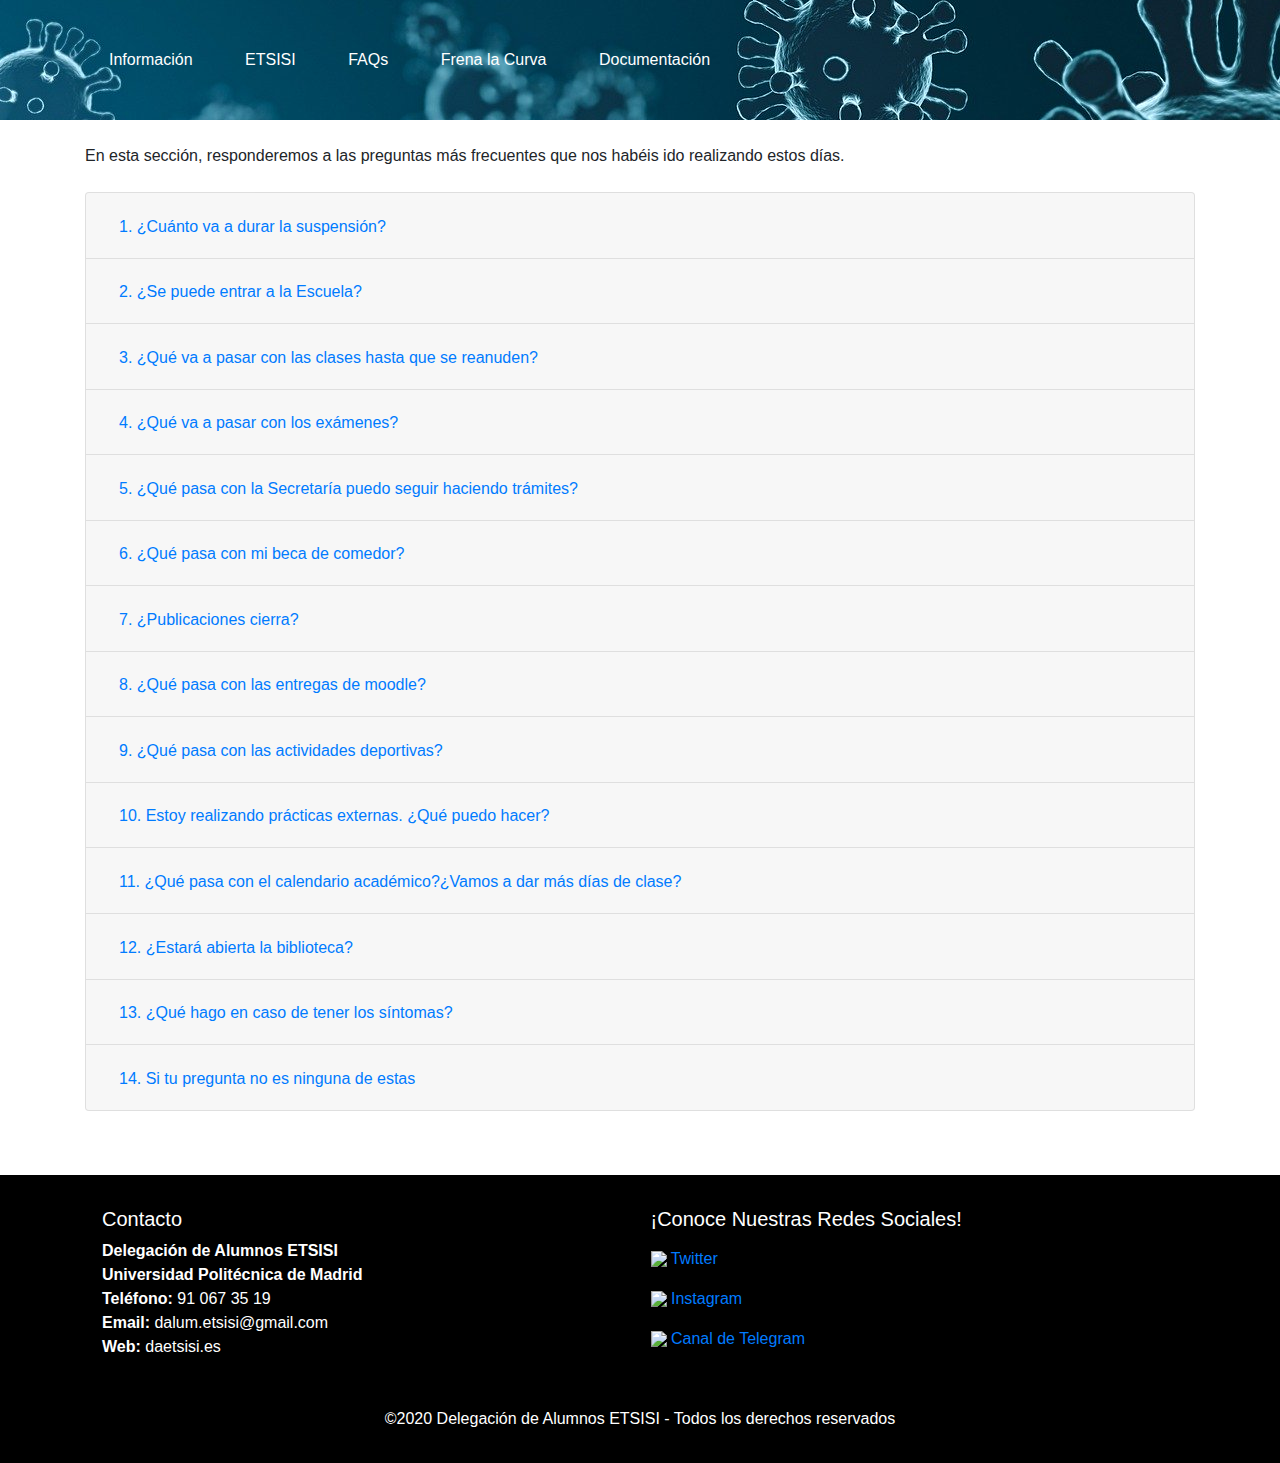
==== commit fd45706b: "Footer-Header Actualizados" ====
--- a/faq.html
+++ b/faq.html
@@ -7,6 +7,7 @@
         <meta name="viewport" content="width=device-width, initial-scale = 1">
         
         <link rel="stylesheet" type="text/css" href="faq_css/faq_styles.css"/>
+        
         <link rel="stylesheet" href="https://stackpath.bootstrapcdn.com/bootstrap/4.4.1/css/bootstrap.min.css" integrity="sha384-Vkoo8x4CGsO3+Hhxv8T/Q5PaXtkKtu6ug5TOeNV6gBiFeWPGFN9MuhOf23Q9Ifjh" crossorigin="anonymous">
         <link rel="stylesheet" href="https://stackpath.bootstrapcdn.com/bootstrap/4.4.1/css/bootstrap.min.css" integrity="sha384-Vkoo8x4CGsO3+Hhxv8T/Q5PaXtkKtu6ug5TOeNV6gBiFeWPGFN9MuhOf23Q9Ifjh" crossorigin="anonymous">
         
@@ -252,7 +253,33 @@
         
         <footer class="footer">
             <div class= "container">
-                <p>&copy;Delegación de Alumnos - Todos los derechos reservados</p>
+                <div class="row">
+                    <div class="colContacto">
+                        <div id="Contacto">
+                            <h5>Contacto</h5>
+                            <p><strong>Delegación de Alumnos ETSISI</strong><br/>
+                            <strong>Universidad Politécnica de Madrid</strong><br/>
+                            <strong>Teléfono:</strong> 91 067 35 19<br/>
+                            <strong>Email:</strong> dalum.etsisi@gmail.com<br/>
+                            <strong>Web:</strong> daetsisi.es</p>
+                        </div>
+                    </div>
+                    <div class="colRRSS">
+                        <div class="RRSS">
+                            <h5>¡Conoce Nuestras Redes Sociales!</h5>
+                            <a href="#" alt="Twitter" target="_blank">
+                                <img src="#" atl="twitter-icon"> Twitter
+                            </a><br>
+                            <a href="#" alt="Instagram" target="_blank">
+                                <img src="#" atl="instagram-icon"> Instagram
+                            </a><br>
+                            <a href="#" alt="Canal Telegram" target="_blank">
+                                <img src="#" atl="Canal_Telegram-icon"> Canal de Telegram
+                            </a>
+                        </div>                    
+                    </div>
+                </div>
+                <p id="copyRight">&copy;2020 Delegación de Alumnos ETSISI - Todos los derechos reservados</p>
             </div>
         </footer>
         
--- a/faq_css/faq_styles.css
+++ b/faq_css/faq_styles.css
@@ -1,19 +1,8 @@
 body{
     font-family: Arial, helvetica, sans-serif;
-    color: #333;
     font-size: 1.3rem;
     line-height: 1.4em; /*MIrar el font-size y la line-height*/
     margin: 0;
-   
-}
-
-h1{
-    font-size: 2rem;
-    line-height: 1.3em;
-}
-
-p{
-    margin-bottom: 1.6em;
 }
 
 .container{
@@ -24,12 +13,10 @@
 .header{
     background-image: url("../faq_img/faq_covid19.jpg");
     background-position: center;
-    background-attachment: fixed;
     color:white;
-    padding: 2.5rem 0; /*Primer número los de arriba y abajo, segundo número los de la derecha e izquierda.*/
+    padding: 2.5em; /*Primer número los de arriba y abajo, segundo número los de la derecha e izquierda.*/
     position: fixed;
-    left: 0;
-    top: 0;
+    margin:0;
     width: 100%;
     text-align: center;
     z-index: 3; /*Establece que el orden de prioridad es mayor que las cajas del bootstraap.*/
@@ -42,10 +29,10 @@
 }
 
 .logo-nav-container{
-    display: flex;
-    justify-content: space-between;
-    align-items: center;
+    display: flex;  /*¿Qué hacía esta propiedad?*/
+    justify-content: space-between; /*¿Qué hacía esta propiedad?*/
     flex-wrap: wrap; /*Si un elemento tiene más ancho  que lo pase abajo y no le fuerce a estar al lado.*/
+    
 }
 
 
@@ -53,6 +40,8 @@
     margin:0;
     padding:0;
     list-style:none; /*Ni elementos de lista ni padding dentro de los propios contenidos*/
+    padding-left: 0em;    /*Intentar encontrar forma de que se ponga en mitad*/
+   
 }
 
     .navigation ul li{
@@ -61,25 +50,46 @@
 
         .navigation ul li a{
             display:block;
-            padding: 0.5rem 1rem;
+            padding: 0.5em 1.5em;
             transition: all 0.4s linear; /*Por lo que visualizo es lo que haces que tarde*/
             
         }
 
             .navigation ul li a:hover{
-                background: #005a8e	;
+                background: darkblue.ligthness();
             }
-
+#mensaje{
+    margin-bottom: 1.5em;
+}
 main{
-    padding-top:10rem;
+    padding-top: 9em;
     background-position: center;
 }
+
 
 .footer{
     background: black;
     color: white;
-    padding: 4rem;
-    text-align: center;
-    margin-top: 6rem;
+    padding: 2em;
+    margin-top: 4em;
+}
+.row{
+    
+}
+#Contacto{
+    margin-left: 2em;
+}
+.colRRSS{
+    margin-left: 18em;/*Mirar que hace este margin*/
 }
 
+.RRSS{
+    line-height: 2.5em;
+}
+
+#copyRight{
+    text-align: center;
+    padding-top: 2em;
+    margin:0;
+}
+
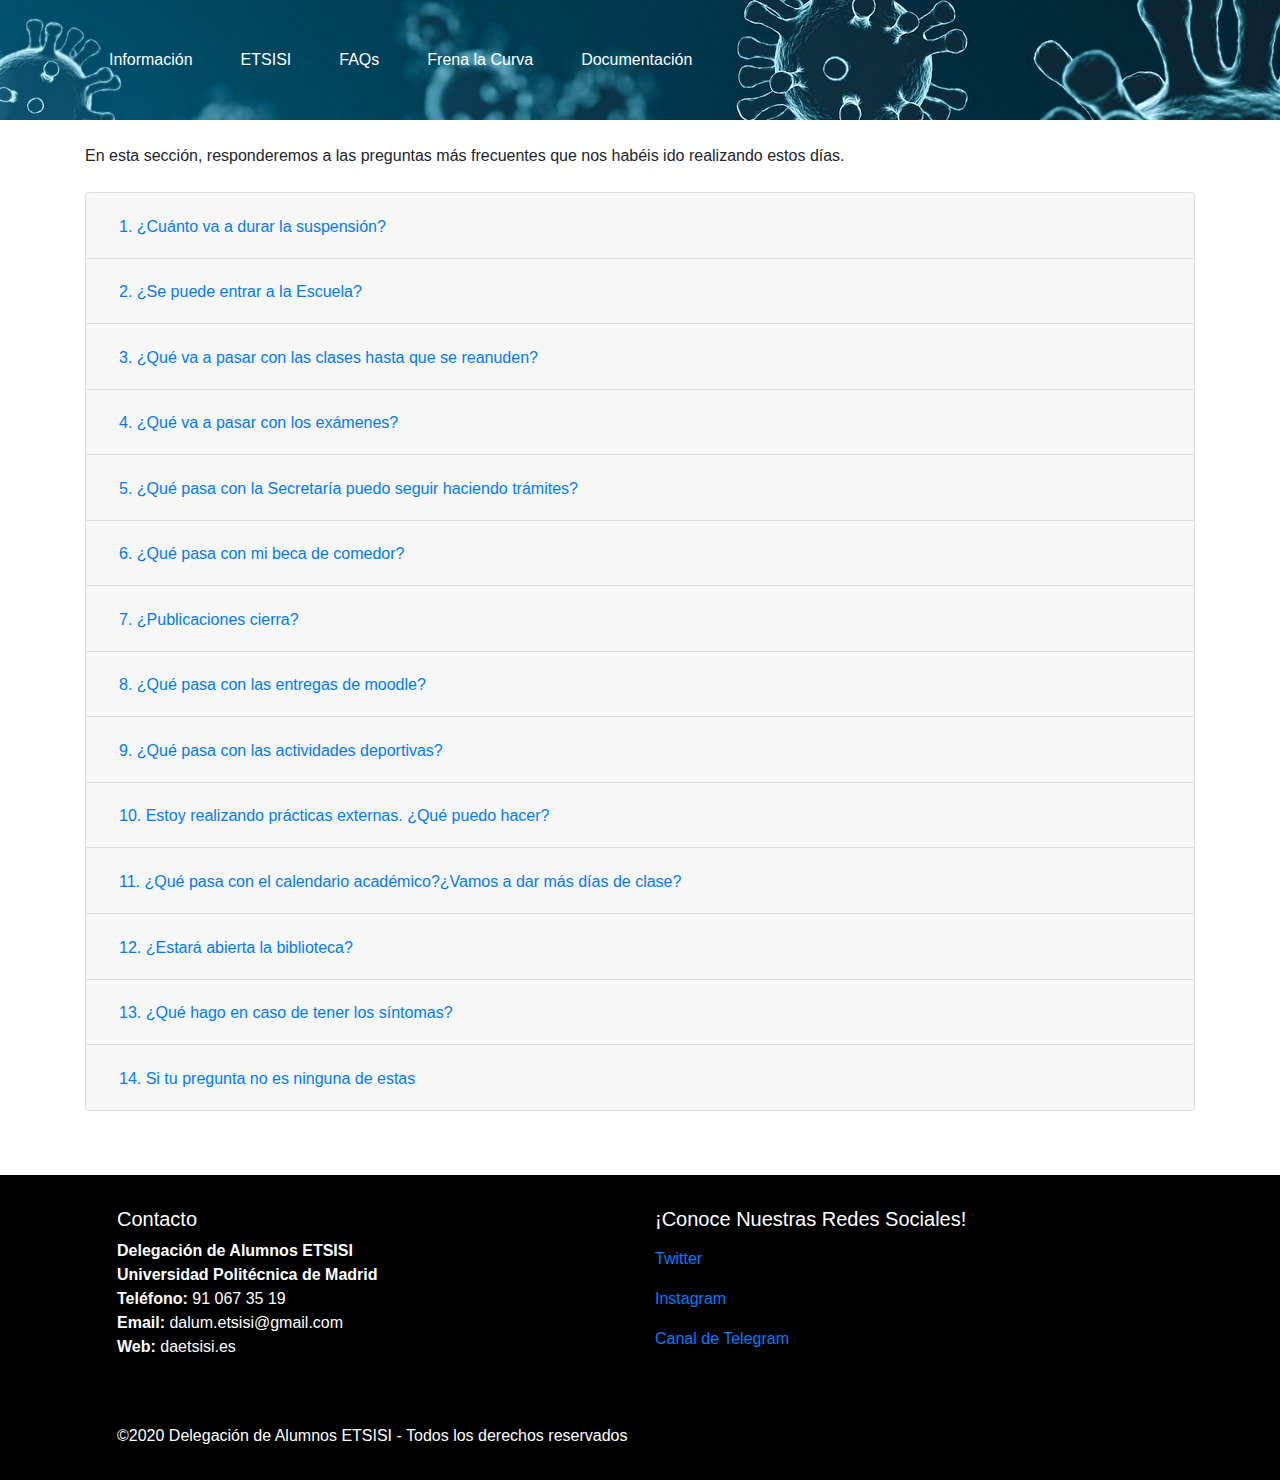
==== commit 30cb6666: "Footer-Definitivo" ====
--- a/faq.html
+++ b/faq.html
@@ -9,7 +9,8 @@
         <link rel="stylesheet" type="text/css" href="faq_css/faq_styles.css"/>
         
         <link rel="stylesheet" href="https://stackpath.bootstrapcdn.com/bootstrap/4.4.1/css/bootstrap.min.css" integrity="sha384-Vkoo8x4CGsO3+Hhxv8T/Q5PaXtkKtu6ug5TOeNV6gBiFeWPGFN9MuhOf23Q9Ifjh" crossorigin="anonymous">
-        <link rel="stylesheet" href="https://stackpath.bootstrapcdn.com/bootstrap/4.4.1/css/bootstrap.min.css" integrity="sha384-Vkoo8x4CGsO3+Hhxv8T/Q5PaXtkKtu6ug5TOeNV6gBiFeWPGFN9MuhOf23Q9Ifjh" crossorigin="anonymous">
+        
+        <link rel="stylesheet" href="https://use.fontawesome.com/releases/v5.8.1/css/all.css" integrity="sha384-50oBUHEmvpQ+1lW4y57PTFmhCaXp0ML5d60M1M7uH2+nqUivzIebhndOJK28anvf" crossorigin="anonymous">
         
     </head>
     
@@ -17,12 +18,22 @@
         <header class="header">
             <div class="container logo-nav-container"> 
                 <nav class="navigation">
-                    <ul>
-                        <li><a href="faq.html">Información</a></li>
-                        <li><a href="#">ETSISI</a></li>
-                        <li><a href="#">FAQs</a></li>
-                        <li><a href="#">Frena la Curva</a></li>
-                        <li><a href="#">Documentación</a></li>
+                    <ul class="row text-center">
+                       <div class = "col-md-2.4">
+                            <li><a href="faq.html">Información</a></li>
+                       </div>
+                       <div class = "col-md-2.4"> 
+                           <li><a href="#">ETSISI</a></li>
+                       </div>
+                       <div class = "col-md-2.4"> 
+                           <li><a href="#">FAQs</a></li>
+                       </div>
+                       <div class = "col-md-2.4">
+                           <li><a href="#">Frena la Curva</a></li>
+                       </div>
+                       <div class= "col-md-2.4">
+                           <li><a href="#">Documentación</a></li>
+                       </div>
                     </ul>  
                 </nav>
             </div>
@@ -254,7 +265,7 @@
         <footer class="footer">
             <div class= "container">
                 <div class="row">
-                    <div class="colContacto">
+                    <div class="col-md-6">
                         <div id="Contacto">
                             <h5>Contacto</h5>
                             <p><strong>Delegación de Alumnos ETSISI</strong><br/>
@@ -264,21 +275,22 @@
                             <strong>Web:</strong> daetsisi.es</p>
                         </div>
                     </div>
-                    <div class="colRRSS">
-                        <div class="RRSS">
+                    <div class="col-md-6">
+                        <div id="RRSS">
                             <h5>¡Conoce Nuestras Redes Sociales!</h5>
-                            <a href="#" alt="Twitter" target="_blank">
-                                <img src="#" atl="twitter-icon"> Twitter
+                            <a href="https://twitter.com/dalumETSISI?s=20" alt="Twitter" target="_blank">
+                                <i class="fab fa-twitter"></i> Twitter
                             </a><br>
-                            <a href="#" alt="Instagram" target="_blank">
-                                <img src="#" atl="instagram-icon"> Instagram
+                            <a href="https://www.instagram.com/dalumetsisi/" alt="Instagram" target="_blank">
+                                <i class="fab fa-instagram"></i> Instagram
                             </a><br>
-                            <a href="#" alt="Canal Telegram" target="_blank">
-                                <img src="#" atl="Canal_Telegram-icon"> Canal de Telegram
+                            <a href="https://t.me/canaldaetsisi" alt="Canal Telegram" target="_blank">
+                                <i class="fab fa-telegram"></i> Canal de Telegram
                             </a>
                         </div>                    
                     </div>
                 </div>
+                <hr>
                 <p id="copyRight">&copy;2020 Delegación de Alumnos ETSISI - Todos los derechos reservados</p>
             </div>
         </footer>
--- a/faq_css/faq_styles.css
+++ b/faq_css/faq_styles.css
@@ -29,7 +29,7 @@
 }
 
 .logo-nav-container{
-    display: flex;  /*¿Qué hacía esta propiedad?*/
+    display: flex;  /*¿Qué hacía esta propiedad? -> Trata a los elementos como si fueran texto*/
     justify-content: space-between; /*¿Qué hacía esta propiedad?*/
     flex-wrap: wrap; /*Si un elemento tiene más ancho  que lo pase abajo y no le fuerce a estar al lado.*/
     
@@ -79,17 +79,35 @@
 #Contacto{
     margin-left: 2em;
 }
-.colRRSS{
-    margin-left: 18em;/*Mirar que hace este margin*/
+.col{
+    margin: 4em;/*Mirar que hace este margin*/
 }
 
-.RRSS{
+#RRSS{
     line-height: 2.5em;
+    text-align:justify;
+    
 }
 
-#copyRight{
-    text-align: center;
-    padding-top: 2em;
+#Contacto{
+    text-align: justify;
+}
+
+.RRSS a:link, a:hover, a:visited, a:active{
+    text-decoration:none;
+    color:white;
+}
+
+hr{    /*Conseguir traer el hr hacia delante*/
+    border-top: 50px solid white;
+    height: 0;
+    display: block;
+}
+
+#copyRight{   
+    text-align: left;
+    padding-top: 1em;
+    padding-left:2em;
     margin:0;
 }
 
